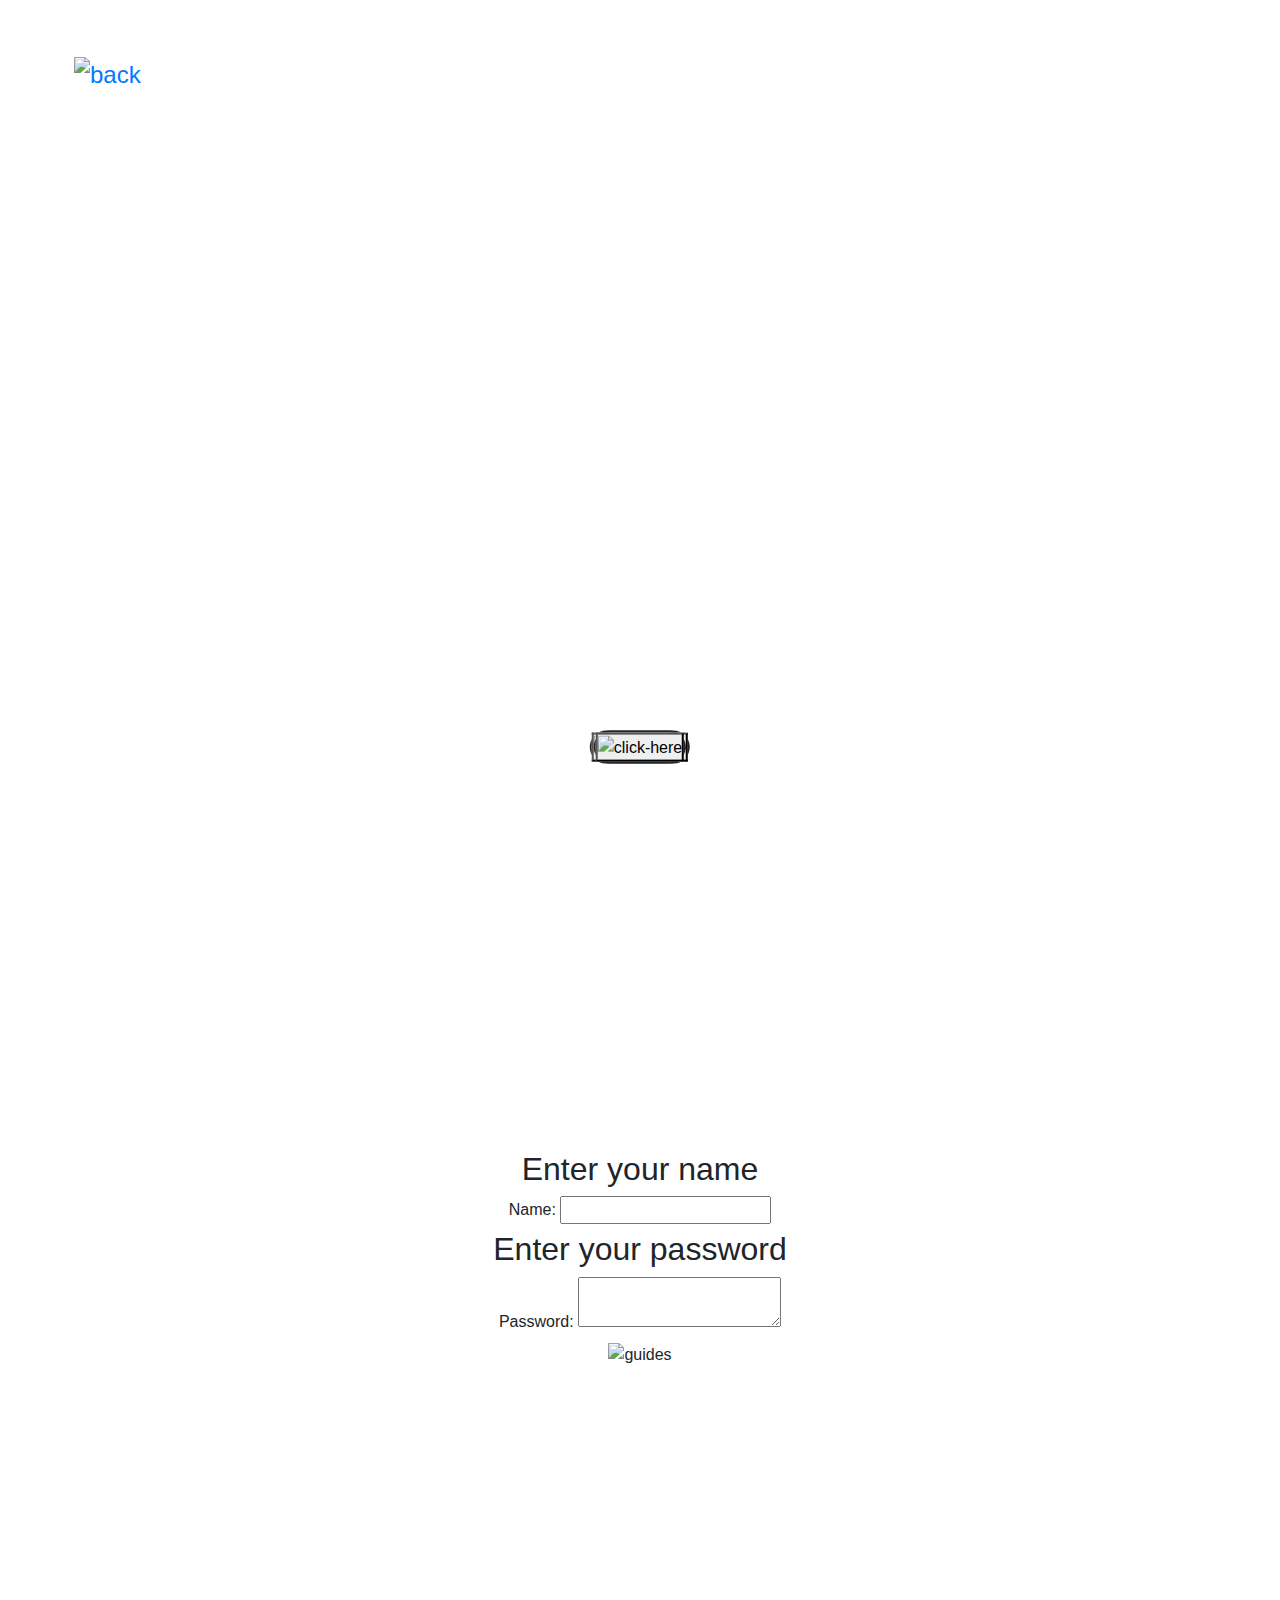
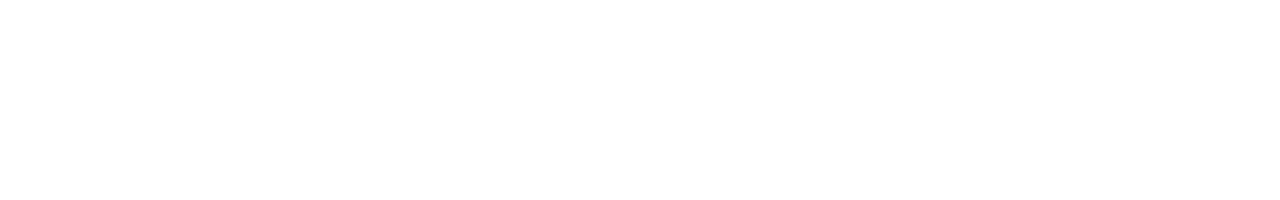
==== frontend/main.html @ 19b4eb17 "Merge pull request #1 from Arnaim/main" ====
<!DOCTYPE html>
<html lang="en">
<head>
    <meta charset="UTF-8">
    <meta name="viewport" content="width=device-width, initial-scale=1.0">
    <title>SDG Map</title>
    <!-- Bootstrap CSS -->
    <link href="https://maxcdn.bootstrapcdn.com/bootstrap/4.5.2/css/bootstrap.min.css" rel="stylesheet">
    <!-- Bootstrap JS and jQuery -->
    <script src="https://ajax.googleapis.com/ajax/libs/jquery/3.5.1/jquery.min.js"></script>
    <script src="https://maxcdn.bootstrapcdn.com/bootstrap/4.5.2/js/bootstrap.min.js"></script>

    <link rel="stylesheet" href="style.css">
</head>
<body>

    <!-- start page-->
    <div class="start-page">
        <div class="button-container">
            <button onclick="startGame()"><img src="images/startGame.png" width="350px" alt="start-game"></button>
        </div>
    </div>

    <div class="login-page">
        
        <div class="pink-box">
           
            <form>
                <h2>Enter your name</h2>
                <label for="name">Name:</label>
                <input type="text" id="name" name="name">
                <br>
                <h2>Enter your password</h2>
                <label for="password">Password:</label>
                <textarea id="password" name="password"></textarea>
                <br>
                <div class="button-container">
                    <button onclick="clickhere()"><img src="images/clickhere.png" width="350px" alt="click-here"></button>
                </div>

                <div class="guide">
                    <img src="images/guides.png" alt="guides" width="800px">
                </div>
                <a onclick="back()" href="#" class="back-button"><img src="images/back.png" alt="back"></a>
            </form> 
           
        </div>
           
    </div>

    <!-- Background Image Container -->
    <div class="map-container" id="dashboardcontainer" style="display: none;">
        <img src="map.png" alt="SDG Map" class="map-image">

        <!-- SDG Buttons -->
        <a href="#" class="sdg-btn" data-toggle="modal" data-target="#sdg1Modal" style="bottom: 15%; right: 15%;"><img src="images/sdg1.png" alt="sdg1" width="90px"></a>
        <div class="modal fade" id="sdg1Modal" tabindex="-1" role="dialog" aria-labelledby="sdg1ModalLabel" aria-hidden="true">
          <div class="modal-dialog" role="document">
              <div class="modal-content">
                  <div class="modal-header">
                      <h5 class="modal-title" id="sdg1ModalLabel">SDG 1: No Poverty</h5>
                      <button type="button" class="close" data-dismiss="modal" aria-label="Close">
                          <span aria-hidden="true">&times;</span>
                      </button>
                  </div>
                  <div class="modal-body">
                    <div class="video-container">
                      <iframe width="750" height="350" src="https://www.youtube.com/embed/T7qiM0quEf4" frameborder="0" allow="accelerometer; autoplay; clipboard-write; encrypted-media; gyroscope; picture-in-picture" allowfullscreen></iframe>
                  </div>

                  <div class="next-button"><button><img src="images/next.png" alt="next"></button></div>
                  </div>
              </div>
          </div>
      </div>
      

        <a href="#" class="sdg-btn" data-toggle="modal" data-target="#sdg2Modal" style="bottom: -3%; right: 27%;"><img src="images/sdg2.png" alt="sdg2" width="90px"></a>
        <div class="modal fade" id="sdg2Modal" tabindex="-1" role="dialog" aria-labelledby="sdg1ModalLabel" aria-hidden="true">
          <div class="modal-dialog" role="document">
              <div class="modal-content">
                  <div class="modal-header">
                      <h5 class="modal-title" id="sdg1ModalLabel">SDG 1: No Poverty</h5>
                      <button type="button" class="close" data-dismiss="modal" aria-label="Close">
                          <span aria-hidden="true">&times;</span>
                      </button>
                  </div>
                  <div class="modal-body">
                    <div class="video-container">
                      <iframe width="750" height="350" src="https://www.youtube.com/embed/T7qiM0quEf4" title="YouTube video player" frameborder="0" allow="accelerometer; autoplay; clipboard-write; encrypted-media; gyroscope; picture-in-picture" allowfullscreen></iframe>

                  </div>
                  </div>
              </div>
          </div>
      </div>

        <a href="#" class="sdg-btn" style="bottom: -1%; right: 40%;"><img src="images/sdg3.png" alt="sdg3" width="90px"></a>
        <a href="#" class="sdg-btn" style="bottom: -5%; right: 53%;"><img src="images/sdg4.png" alt="sdg4" width="90px"></a>
        <a href="#" class="sdg-btn" style="bottom: -13%; right: 65%;"><img src="images/sdg5.png" alt="sdg5" width="90px"></a>
        <a href="#" class="sdg-btn" style="bottom: -9%; right: 77%;"><img src="images/sdg6.png" alt="sdg6" width="90px"></a>
        <a href="#" class="sdg-btn" style="top: 30%; left: 50%;">SDG 7</a>
        <a href="#" class="sdg-btn" style="top: 30%; left: 50%;">SDG 8</a>
        <a href="#" class="sdg-btn" style="top: 70%; left: 10%;"> <img src="images/sdg9.png" alt="sdg9" width="90px"></a>
        <a href="#" class="sdg-btn" style="top: 30%; left: 50%;">SDG 10</a>
        <a href="#" class="sdg-btn" style="top: 30%; left: 50%;">SDG 11</a>
        <a href="#" class="sdg-btn" style="top: 30%; left: 50%;">SDG 12</a>
        <a href="#" class="sdg-btn" style="top: 30%; left: 50%;">SDG 13</a>
        <a href="#" class="sdg-btn" style="top: 30%; left: 10%;"> <img src="images/sdg14.png" alt="sdg9" width="90px"></a>
        <a href="#" class="sdg-btn" style="top: 30%; left: 50%;">SDG 15</a>
        <a href="#" class="sdg-btn" style="top: 20%; left: 30%;"> <img src="images/sdg16.png" alt="sdg9" width="90px"></a>
        <a href="#" class="sdg-btn" style="top: 30%; left: 50%;">SDG 17</a>
        <a href="#" class="sdg-btn" style="top: 5%; left: 70%;"> <img src="images/milestone.png" alt="sdg9" width="90px"></a>
        <!-- Add more SDG buttons as needed -->

        <!-- Sidebar/Menu -->
        <div class="menu-container">
            <a href="#" class="active" data-bg="images/map.png" data-toggle="modal" data-target="#mapModal">
                <img src="images/map-active.png" alt="map" class="btn-img" data-default="images/map.png" data-active="images/map-active.png">
            </a>
            <a href="#" data-bg="images/loginpage.png" data-toggle="modal" data-target="#quizModal">
                <img src="images/quiz.png" alt="quiz" class="btn-img" data-default="images/quiz.png" data-active="images/quiz-active.png">
            </a>
            <a href="#" data-bg="images/loginpage.png" data-toggle="modal" data-target="#scoreModal">
                <img src="images/score.png" alt="score" class="btn-img" data-default="images/score.png" data-active="images/score-active.png">
            </a>
            <a href="#" data-bg="images/loginpage.png" data-toggle="modal" data-target="#challengeModal">
                <img src="images/challenge.png" alt="challenge" class="btn-img" data-default="images/challenge.png" data-active="images/challenge.png">
            </a>
        </div>
        
        


  
  <!-- Quiz Modal -->
  <div class="modal fade" id="quizModal" tabindex="-1" role="dialog" aria-labelledby="quizModalLabel" aria-hidden="true">
    <div class="modal-dialog" role="document">
      <div class="modal-content">
        <div class="modal-header">
          <h3 class="modal-title" id="quizModalLabel">SDG Random Quiz Test</h3>
          <button type="button" class="close" data-dismiss="modal" aria-label="Close">
            <span aria-hidden="true">&times;</span>
          </button>
        </div>
        <div class="modal-body">
          <!-- Content for Quiz -->
          <button><img src="images/certificate.png" alt="certificate" width="750px" height="100px"></button>
          
          <button><img src="images/simplequiz.png" alt="simple quiz" width="750px" height="100px"></button>
         
          <button><img src="images/hardquiz.png" alt="hard quiz" width="750px" height="100px"></button>
        </div>
      </div>
    </div>
  </div>
  
  <!-- Score Modal -->
  <div class="modal fade" id="scoreModal" tabindex="-1" role="dialog" aria-labelledby="scoreModalLabel" aria-hidden="true">
    <div class="modal-dialog" role="document">
      <div class="modal-content">
        <div class="modal-header">
          <h3 class="modal-title" id="scoreModalLabel">Leader board</h3>
          <button type="button" class="close" data-dismiss="modal" aria-label="Close">
            <span aria-hidden="true">&times;</span>
          </button>
        </div>
        <div class="modal-body">
          <div class="leaderboard">
            <img src="images/leaderboard.png" alt="leaderboard" width="750px" height="400px">
          </div>
        </div>
      </div>
    </div>
  </div>
  
  <!-- Challenge Modal -->
  <div class="modal fade" id="challengeModal" tabindex="-1" role="dialog" aria-labelledby="challengeModalLabel" aria-hidden="true">
    <div class="modal-dialog" role="document">
      <div class="modal-content">
        <div class="modal-header">
          <h3 class="modal-title" id="challengeModalLabel">Challenge</h3>
          <button type="button" class="close" data-dismiss="modal" aria-label="Close">
            <span aria-hidden="true">&times;</span>
          </button>
        </div>
        <div class="modal-body">
          <!-- Content for Challenge -->
          <p>Here is the content for the challenge screen.</p>
        </div>
      </div>
    </div>
  </div>
  

        <a onclick="back()" href="#" class="back-button"><img src="images/back.png" alt="back"></a>

        <!-- Title -->
        <div class="title">
            <img src="images/sdgMap.png" alt="sdg map" width="200px">
        </div>

        <!-- Settings (Gear Icon) -->
        <div class="settings-icon">
            <img src="images/settings.png" alt="Settings">
        </div>
    </div>


    <script>
        function startGame() {
            // Hide the start page
            document.querySelector('.start-page').style.display = 'none';
        
            // Show the map container
            document.querySelector('.login-page').style.display = 'block';
        }

            
      function clickhere(){
            //login page hide
            document.querySelector('.login-page').style.display = 'none';
            
            //show map contianer
            document.querySelector('.map-container').style.display = 'block';
        }
        
        function back() {
      //go back
            document.querySelector('.settings-icon').style.display = "none";
            document.querySelector('.start-page').style.display = "block";
            document.querySelector('.map-container').style.display = "none";
    }
        </script>
<script>
$(document).ready(function() {
    $('.menu-container a').click(function(event) {
        event.preventDefault();  // Prevent the default link behavior

        // Reset all buttons to default images
        $('.menu-container a img').each(function() {
            $(this).attr('src', $(this).data('default'));
        });

        // Set the clicked button to active image
        $(this).find('img').attr('src', $(this).find('img').data('active'));

        // Remove 'active' class from all buttons
        $('.menu-container a').removeClass('active');

        // Add 'active' class to the clicked button
        $(this).addClass('active');

        // Change the background of the map-container based on data-bg attribute
        var newBg = $(this).data('bg');  // Get the path from data-bg attribute
        $('.map-container').css('background-image', 'url(' + newBg + ')');  // Apply as background image
    });
});

    </script>
            

</body>
</html>
---- frontend/style.css ----
/* Reset some default styles */
* {
    margin: 0;
    padding: 0;
    box-sizing: border-box;
}


body, html {
    height: 100%;
    font-family: 'Arial', sans-serif;
}


/*start page*/
.start-page {
    background-image: url('images/startpage.png');
    height: 100vh;
    background-size: 100% 100%;
   
}

.start-page .button-container {
    position: absolute;
    top: 83%;
    left: 50%;
    transform: translate(-50%, -50%);
    border: 2px solid;
    border-radius: 20px;
}


/*login page*/

.login-page {
    background-image: url('images/loginpage.png');
    height: 100vh;
    background-size: 100% 100%;
    display: flex; /* Use flexbox for centering */
    justify-content: center; /* Center horizontally */
    align-items: center; /* Center vertically */
}

.pink-box {
    background-image: url('images/pinkbox.png');
    width: 700px;
    height: 400px;
    text-align: center;
}

.login-page .button-container {
    position: absolute;
    top: 83%;
    left: 50%;
    transform: translate(-50%, -50%);
    border: 2px solid;
    border-radius: 20px;
}

.guide{
    margin-bottom: 300px;
}

/* Background container */

.map-container {
    position: relative;
    width: 100%;
    height: 100vh;
    overflow: hidden;
}

.map-image {
    width: 100%;
    height: 100%;
    object-fit: cover;
}

/* SDG Buttons (with different positions) */
.sdg-btn {
    position: absolute;
    padding: 10px 20px;
   /* Example color */
    border-radius: 50px;
    color: white;
    font-weight: bold;
    text-decoration: none;
    font-size: 16px;
    transform: translate(-50%, -50%);
}



/* Sidebar Menu */
.menu-container {
    position: absolute;
    top: 20%;
    right: 2%;
    display: flex;
    flex-direction: column;
    gap: 10px;
    background-size: cover;
    background-position: center;
    background-repeat: no-repeat;
}

.menu-container button {
    padding: 10px 20px;
    background-color: #6C49E5;
    color: white;
    border: none;
    border-radius: 10px;
    cursor: pointer;
}

.menu-container a img {
    /* Default style for the button images */
    border: 2px solid transparent;
    border-radius: 10px;
    transition: all 0.3s ease;
}

/* Active button color */
.menu-container a.active img {
    border-color: #FFD700; /* Gold color for active state */
    background-color: #4CAF50; /* Green background for active state */
}


/* Back Button */
.back-button {
    position: absolute;
    top: 5%;
    left: 5%;
    font-size: 24px;  
    text-decoration: none;
    padding: 10px;
    border-radius: 50%;
}

/* Title */
.title {
    position: absolute;
    top: 5%;
    left: 50%;
    transform: translateX(-50%);
    font-size: 32px;
    color: white;
    font-weight: bold;
}

/* Settings Icon */
.settings-icon {
    position: absolute;
    top: 5%;
    right: 5%;
}

.settings-icon img {
    width: 40px;
    height: 40px;
}

/*modal body*/

/*Quiz*/
.modal-dialog{
    top:10%;
    width: 50rem;
    
}
.modal-header {
    display: flex;                  
    justify-content: center;        
    width: 100%;                   
}

.modal-title {
    margin: 0;                  
    flex-grow: 1;                
    text-align: center; 
    font-weight: bold;         
}
.modal-content {
    background-image: url('images/bluebox.png');
    background-size: cover;  /* Cover the entire modal area */
    background-position: center;  /* Center the background image */
    border: none;  /* Remove default border if needed */
    height: 30rem;
    
}

.modal-header, .modal-body {
    background: transparent; /* Make header and body background transparent */
}

.modal-dialog {
    max-width: 90%;  /* Adjust modal size as needed */
    margin: auto;    /* Center the modal */
}

.modal-body button {
    display: block;          
    margin: 10px auto;       
    border: none;             
    background: none;         
    padding: 0;               
}

.next-button {
    display: flex;               /* Use flexbox to align items */
    justify-content: flex-end;  /* Align items to the right */
    margin-top: 20px;           /* Add some space above the button */
}

.next-button button {
    display: flex;
    justify-content: flex-end;
}

.next-button button:hover {
    background-color: #0056b3;  /* Darker background on hover */
}


/*score*/
.leaderboard{
    width: 100%;           /* Make the image take up 100% of the container */
    height: auto;          
    max-width: 100%;       
    display: block;       
    margin: 0 auto;   
    
}
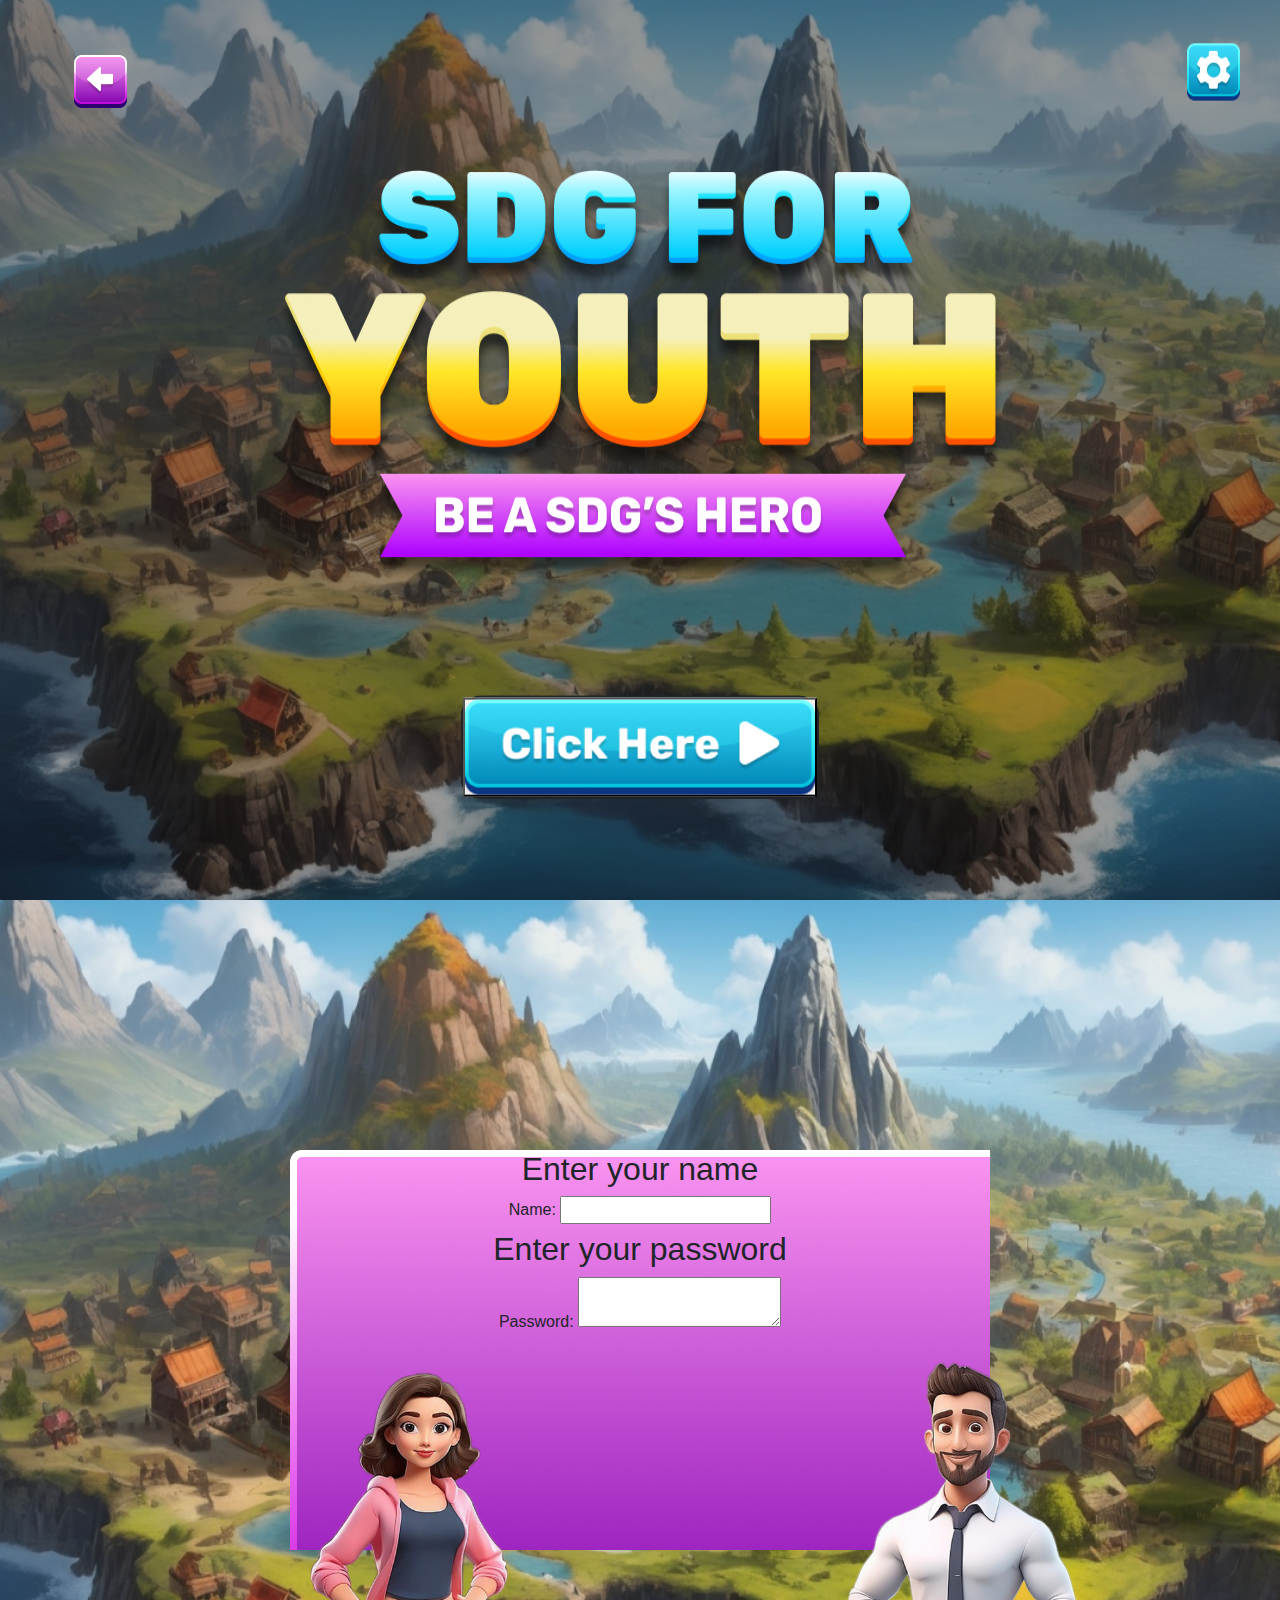
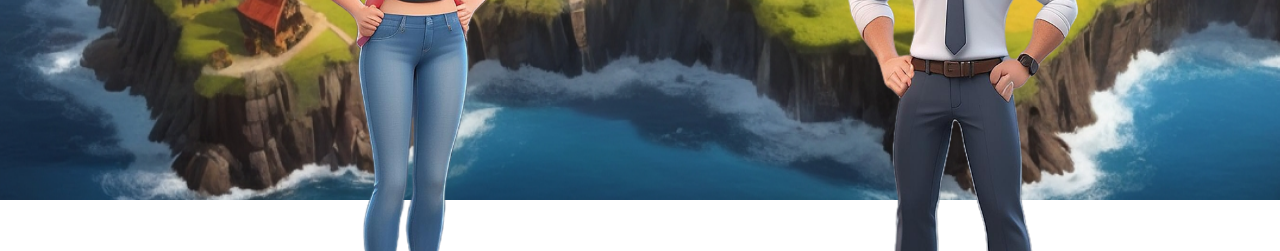
==== commit 51afcc89: "Merge pull request #2 from Arnaim/main" ====
--- a/frontend/main.html
+++ b/frontend/main.html
@@ -50,7 +50,7 @@
 
     <!-- Background Image Container -->
     <div class="map-container" id="dashboardcontainer" style="display: none;">
-        <img src="map.png" alt="SDG Map" class="map-image">
+        <img src="images/maps.png" alt="SDG Map" class="map-image">
 
         <!-- SDG Buttons -->
         <a href="#" class="sdg-btn" data-toggle="modal" data-target="#sdg1Modal" style="bottom: 15%; right: 15%;"><img src="images/sdg1.png" alt="sdg1" width="90px"></a>
@@ -69,6 +69,7 @@
                   </div>
 
                   <div class="next-button"><button><img src="images/next.png" alt="next"></button></div>
+                  
                   </div>
               </div>
           </div>
--- a/frontend/style.css
+++ b/frontend/style.css
@@ -207,20 +207,6 @@
     padding: 0;               
 }
 
-.next-button {
-    display: flex;               /* Use flexbox to align items */
-    justify-content: flex-end;  /* Align items to the right */
-    margin-top: 20px;           /* Add some space above the button */
-}
-
-.next-button button {
-    display: flex;
-    justify-content: flex-end;
-}
-
-.next-button button:hover {
-    background-color: #0056b3;  /* Darker background on hover */
-}
 
 
 /*score*/
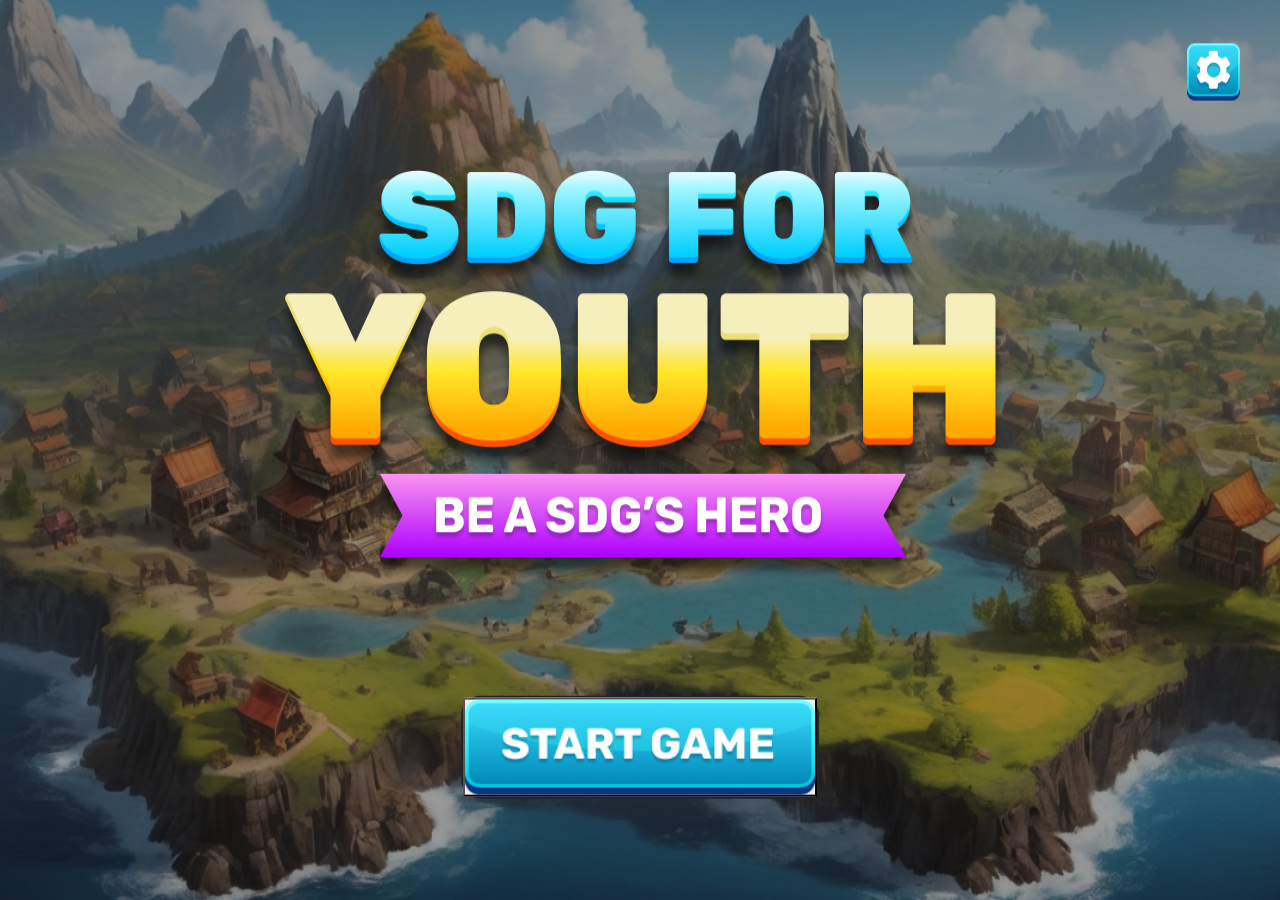
==== commit 56a92f9e: "Merge pull request #3 from Arnaim/main" ====
--- a/frontend/main.html
+++ b/frontend/main.html
@@ -21,21 +21,19 @@
         </div>
     </div>
 
-    <div class="login-page">
-        
+    <div class="login-page" style="display: none;">
         <div class="pink-box">
-           
             <form>
                 <h2>Enter your name</h2>
                 <label for="name">Name:</label>
-                <input type="text" id="name" name="name">
+                <input type="text" id="name" name="name" required>
                 <br>
                 <h2>Enter your password</h2>
                 <label for="password">Password:</label>
-                <textarea id="password" name="password"></textarea>
+                <input type="password" id="password" name="password" required>
                 <br>
                 <div class="button-container">
-                    <button onclick="clickhere()"><img src="images/clickhere.png" width="350px" alt="click-here"></button>
+                    <button type="button" onclick="clickhere()"><img src="images/clickhere.png" width="350px" alt="click-here"></button>
                 </div>
 
                 <div class="guide">
@@ -43,9 +41,7 @@
                 </div>
                 <a onclick="back()" href="#" class="back-button"><img src="images/back.png" alt="back"></a>
             </form> 
-           
-        </div>
-           
+        </div>
     </div>
 
     <!-- Background Image Container -->
@@ -55,46 +51,42 @@
         <!-- SDG Buttons -->
         <a href="#" class="sdg-btn" data-toggle="modal" data-target="#sdg1Modal" style="bottom: 15%; right: 15%;"><img src="images/sdg1.png" alt="sdg1" width="90px"></a>
         <div class="modal fade" id="sdg1Modal" tabindex="-1" role="dialog" aria-labelledby="sdg1ModalLabel" aria-hidden="true">
-          <div class="modal-dialog" role="document">
-              <div class="modal-content">
-                  <div class="modal-header">
-                      <h5 class="modal-title" id="sdg1ModalLabel">SDG 1: No Poverty</h5>
-                      <button type="button" class="close" data-dismiss="modal" aria-label="Close">
-                          <span aria-hidden="true">&times;</span>
-                      </button>
-                  </div>
-                  <div class="modal-body">
-                    <div class="video-container">
-                      <iframe width="750" height="350" src="https://www.youtube.com/embed/T7qiM0quEf4" frameborder="0" allow="accelerometer; autoplay; clipboard-write; encrypted-media; gyroscope; picture-in-picture" allowfullscreen></iframe>
-                  </div>
-
-                  <div class="next-button"><button><img src="images/next.png" alt="next"></button></div>
-                  
-                  </div>
-              </div>
-          </div>
-      </div>
-      
+            <div class="modal-dialog" role="document">
+                <div class="modal-content">
+                    <div class="modal-header">
+                        <h5 class="modal-title" id="sdg1ModalLabel">SDG 1: No Poverty</h5>
+                        <button type="button" class="close" data-dismiss="modal" aria-label="Close">
+                            <span aria-hidden="true">&times;</span>
+                        </button>
+                    </div>
+                    <div class="modal-body">
+                        <div class="video-container">
+                            <iframe width="750" height="350" src="https://www.youtube.com/embed/T7qiM0quEf4" frameborder="0" allow="accelerometer; autoplay; clipboard-write; encrypted-media; gyroscope; picture-in-picture" allowfullscreen></iframe>
+                        </div>
+                        <div class="next-button"><button><img src="images/next.png" alt="next"></button></div>
+                    </div>
+                </div>
+            </div>
+        </div>
 
         <a href="#" class="sdg-btn" data-toggle="modal" data-target="#sdg2Modal" style="bottom: -3%; right: 27%;"><img src="images/sdg2.png" alt="sdg2" width="90px"></a>
-        <div class="modal fade" id="sdg2Modal" tabindex="-1" role="dialog" aria-labelledby="sdg1ModalLabel" aria-hidden="true">
-          <div class="modal-dialog" role="document">
-              <div class="modal-content">
-                  <div class="modal-header">
-                      <h5 class="modal-title" id="sdg1ModalLabel">SDG 1: No Poverty</h5>
-                      <button type="button" class="close" data-dismiss="modal" aria-label="Close">
-                          <span aria-hidden="true">&times;</span>
-                      </button>
-                  </div>
-                  <div class="modal-body">
-                    <div class="video-container">
-                      <iframe width="750" height="350" src="https://www.youtube.com/embed/T7qiM0quEf4" title="YouTube video player" frameborder="0" allow="accelerometer; autoplay; clipboard-write; encrypted-media; gyroscope; picture-in-picture" allowfullscreen></iframe>
-
-                  </div>
-                  </div>
-              </div>
-          </div>
-      </div>
+        <div class="modal fade" id="sdg2Modal" tabindex="-1" role="dialog" aria-labelledby="sdg2ModalLabel" aria-hidden="true">
+            <div class="modal-dialog" role="document">
+                <div class="modal-content">
+                    <div class="modal-header">
+                        <h5 class="modal-title" id="sdg2ModalLabel">SDG 2: Zero Hunger</h5> <!-- Changed title -->
+                        <button type="button" class="close" data-dismiss="modal" aria-label="Close">
+                            <span aria-hidden="true">&times;</span>
+                        </button>
+                    </div>
+                    <div class="modal-body">
+                        <div class="video-container">
+                            <iframe width="750" height="350" src="https://www.youtube.com/embed/EXAMPLE2" frameborder="0" allow="accelerometer; autoplay; clipboard-write; encrypted-media; gyroscope; picture-in-picture" allowfullscreen></iframe>
+                        </div>
+                    </div>
+                </div>
+            </div>
+        </div>
 
         <a href="#" class="sdg-btn" style="bottom: -1%; right: 40%;"><img src="images/sdg3.png" alt="sdg3" width="90px"></a>
         <a href="#" class="sdg-btn" style="bottom: -5%; right: 53%;"><img src="images/sdg4.png" alt="sdg4" width="90px"></a>
@@ -112,7 +104,7 @@
         <a href="#" class="sdg-btn" style="top: 20%; left: 30%;"> <img src="images/sdg16.png" alt="sdg9" width="90px"></a>
         <a href="#" class="sdg-btn" style="top: 30%; left: 50%;">SDG 17</a>
         <a href="#" class="sdg-btn" style="top: 5%; left: 70%;"> <img src="images/milestone.png" alt="sdg9" width="90px"></a>
-        <!-- Add more SDG buttons as needed -->
+       
 
         <!-- Sidebar/Menu -->
         <div class="menu-container">
@@ -186,13 +178,64 @@
           </button>
         </div>
         <div class="modal-body">
-          <!-- Content for Challenge -->
-          <p>Here is the content for the challenge screen.</p>
+          <div class="container">
+            <div class="row">
+                <div class="col-md-4">
+                    <img src="images/SDGGlobalMap.png" alt="SDG Global Map" width="230px" id="globalmap" class="clickable-img menu-image">
+                    <h5 style="font-weight: bold; text-align: center;">SDG Global Map</h5>
+                </div>
+                <div class="col-md-4">
+                    <img src="images/SDG-logo.png" alt="SDG Logo" width="230px" class="menu-image"> 
+                </div>
+                <div class="col-md-4">
+                    <img src="images/sdgtoday.png" alt="SDG Today Data" width="230px" id="todayimage" class="clickable-img menu-image">
+                    <h5 style="font-weight: bold; text-align: center;">SDG Today Data</h5>
+                </div>
+                <div class="col-md-4" style="padding-top: 20px;">
+                    <img src="images/aqueduct.png" alt="Aqueduct Water Risk" width="230px" id="aqueductimage" class="clickable-img menu-image">
+                    <h5 style="font-weight: bold; text-align: center;">Aqueduct Water Risk</h5>
+                </div>
+                <div class="col-md-4" style="padding-top: 20px;">
+                    <img src="images/aquamaps.png" alt="Aquamaps" width="230px" id="aquamapsimage" class="clickable-img menu-image"> 
+                    <h5 style="font-weight: bold; text-align: center;">Aquamaps</h5>
+                </div>
+                <div class="col-md-4" style="padding-top: 20px;">
+                    <img src="images/worldview.png" alt="Worldview" width="230px" id="worldimage" class="clickable-img menu-image">
+                    <h5 style="font-weight: bold; text-align: center;">Worldview</h5>
+                </div>
+            </div>
+            <div class="modal fade" id="detailsModal" tabindex="-1" role="dialog" aria-labelledby="modalLabel" aria-hidden="true">
+                <div class="modal-dialog" role="document">
+                    <div class="modal-content">
+                        <div class="modal-header">
+                            <h5 class="modal-title" id="modalLabel">Challenges</h5>
+                            <button type="button" class="close" data-dismiss="modal" aria-label="Close">
+                                <span aria-hidden="true">&times;</span>
+                            </button>
+                        </div>
+                      
+                        <div class="modal-body">
+                            <div class="row">
+                                <div class="col-md-8"> 
+                                    <iframe id="modalIframe" src="" style="width: 100%; height: 400px; border: none;"></iframe>
+                                </div>
+                                <div class="col-md-2"> 
+                                    <img src="images/options.png" alt="options" width="250px" style="padding-right: 20px; padding-top: 20px;">
+                                </div>
+                            </div>
+                        </div>
+                    </div>
+                </div>
+            </div>
+          </div>
         </div>
       </div>
     </div>
   </div>
   
+
+
+
 
         <a onclick="back()" href="#" class="back-button"><img src="images/back.png" alt="back"></a>
 
@@ -202,64 +245,92 @@
         </div>
 
         <!-- Settings (Gear Icon) -->
-        <div class="settings-icon">
+        <div class="settings-icon" style="display: none;"> <!-- Initially hidden -->
             <img src="images/settings.png" alt="Settings">
         </div>
     </div>
-
 
     <script>
         function startGame() {
             // Hide the start page
             document.querySelector('.start-page').style.display = 'none';
-        
-            // Show the map container
+            // Show the login page
             document.querySelector('.login-page').style.display = 'block';
         }
 
-            
-      function clickhere(){
-            //login page hide
+        function clickhere() {
+            // Hide login page
             document.querySelector('.login-page').style.display = 'none';
-            
-            //show map contianer
+            // Show map container
             document.querySelector('.map-container').style.display = 'block';
         }
-        
+
         function back() {
-      //go back
-            document.querySelector('.settings-icon').style.display = "none";
+            // Go back
+            document.querySelector('.settings-icon').style.display = "none"; // Adjust as needed
             document.querySelector('.start-page').style.display = "block";
             document.querySelector('.map-container').style.display = "none";
-    }
-        </script>
+            document.querySelector('.login-page').style.display = "none"; // Hide the login page when going back
+        }
+  
+    </script>
+<script>
+    $(document).ready(function() {
+        $('.menu-container a').click(function(event) {
+            event.preventDefault();  
+    
+            $('.menu-container a img').each(function() {
+                $(this).attr('src', $(this).data('default'));
+            });
+    
+            $(this).find('img').attr('src', $(this).find('img').data('active'));
+            $('.menu-container a').removeClass('active');
+            $(this).addClass('active');
+    
+            var newBg = $(this).data('bg');  
+            $('.map-container').css('background-image', 'url(' + newBg + ')');  
+        });
+    });
+    </script>
+    
 <script>
 $(document).ready(function() {
-    $('.menu-container a').click(function(event) {
-        event.preventDefault();  // Prevent the default link behavior
-
-        // Reset all buttons to default images
-        $('.menu-container a img').each(function() {
-            $(this).attr('src', $(this).data('default'));
-        });
-
-        // Set the clicked button to active image
-        $(this).find('img').attr('src', $(this).find('img').data('active'));
-
-        // Remove 'active' class from all buttons
-        $('.menu-container a').removeClass('active');
-
-        // Add 'active' class to the clicked button
-        $(this).addClass('active');
-
-        // Change the background of the map-container based on data-bg attribute
-        var newBg = $(this).data('bg');  // Get the path from data-bg attribute
-        $('.map-container').css('background-image', 'url(' + newBg + ')');  // Apply as background image
+    $('.menu-image').click(function() {
+        let clickedImage = $(this).attr('id');
+        let iframeUrl;
+
+        // Determine the URL to load based on the clicked image
+        if (clickedImage === 'globalmap') {
+            iframeUrl = 'https://dashboards.sdgindex.org/map'; 
+        } else if (clickedImage === 'todayimage') {
+            iframeUrl = 'https://sdgstoday.org/'; 
+        } else if (clickedImage === 'aqueductimage') {
+            iframeUrl = 'https://www.wri.org/applications/aqueduct/floods/#/?p=[base64]'; 
+        } else if (clickedImage === 'aquamapsimage') {
+            iframeUrl = 'https://data.apps.fao.org/aquamaps/?lang=en'; 
+        } else if (clickedImage === 'worldimage') {
+            iframeUrl = 'https://www.earthdata.nasa.gov/worldview';
+        }
+
+        // Set the iframe src and show the modal
+        $('#modalIframe').attr('src', iframeUrl);
+        $('#detailsModal').modal('show');
+
+        // Hide the challenge section
+        $('.challenge-section').hide();
+    });
+
+    // Optional: Show the challenge section again when the modal is closed
+    $('#detailsModal').on('hidden.bs.modal', function () {
+        $('.challenge-section').show();
+        $('#modalIframe').attr('src', ''); // Clear the iframe src
     });
 });
 
-    </script>
-            
-
+
+</script>
+
+
+        
 </body>
-</html>
+</html>